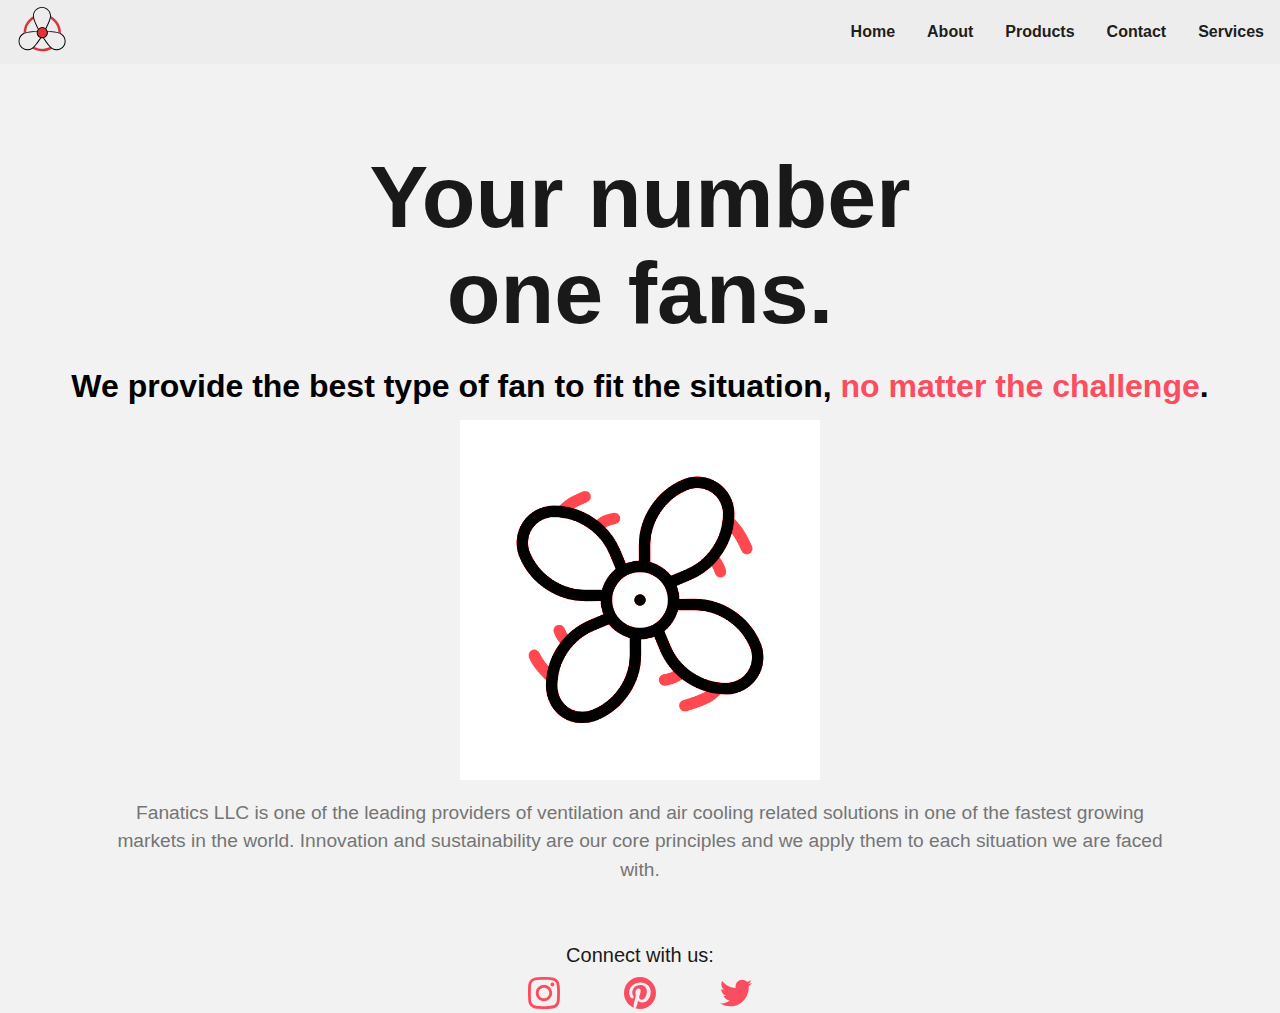
==== index.html @ de027734 "Primer commit" ====
<!DOCTYPE html>

<html>
  <head>
    <meta charset="UTF-8">
    <meta name="viewport" content="width=device-width, initial-scale=1.0">
    <link rel="stylesheet" href="styles/styles.css"/>
    <link rel="icon" type="image/x-icon" href="images/icons/fan-svgrepo-com(1).svg">
    <title>Fanatics</title>
  </head>
  <body>

    <script>
      //Esconde o muestra el menu en version movil cuando se clickea el icono
      function toggleMenu() {
        var x = document.getElementById("myLinks");
        if (x.style.display === "flex") {
          x.style.display = "none";
        } else {
          x.style.display = "flex";
          x.style.flexDirection = "column";
          x.style.justifyContent = "center";
        }
      }
    </script>
    
    <nav>
      <ul>
        <div class="icon">
          <a href="#"><img src="images/icons/fan-svgrepo-com.svg" alt="Icon of a fan"></a>
        </div>
        
        <div class="nav-right">
          <li><a href="index.html">Home</a></li>
          <li><a href="html/about.html">About</a></li>
          <li><a href="html/products.html">Products</a></li>
          <li><a href="html/contact.html">Contact</a></li>
          <li><a href="html/services.html">Services</a></li>
        </div>
      </ul>
    </nav>
    
    <!-- Menu para version movil -->
    <div class="nav">
      <a href="javascript:void(0);" class="burger" onclick="toggleMenu()">
        <img src="images/icons/burger-menu-svgrepo-com.svg" alt="Burger menu icon">
        <i class="fa fa-bars"></i>
      </a>
      <div class="nav-right" id="myLinks">
          <li><a href="index.html">Home</a></li>
          <li><a href="html/about.html">About</a></li>
          <li><a href="html/products.html">Products</a></li>
          <li><a href="html/contact.html">Contact</a></li>
          <li><a href="html/services.html">Services</a></li>
        </div>
    </div>
    
    <main>
      <h1>
        Your number <br>
        one fans.
      </h1>

      <h2>
        We provide the best type of fan to fit the situation, <span>no matter the challenge</span>.
      </h2>
    </main>
    
    <article id="index-article"> 
      <img src="images/icons/fan2.gif" alt="Gif de un ventilador girando" id="fan-gif">
      <p>
        Fanatics LLC is one of the leading providers of ventilation and air cooling related solutions in one of the
        fastest growing markets in the world. Innovation and sustainability are our core principles and we apply them
        to each situation we are faced with.
      </p>
    </article>
        
    <footer>
      Connect with us: 
      <ul>
        <li><a href="https://www.instagram.com/"><img src="images/icons/instagram-167-svgrepo-com.svg" alt="icono de Instagram" loading="lazy"></a></li>
        <li><a href="https://www.pinterest.com/"><img src="images/icons/pinterest-color-svgrepo-com.svg" alt="icono de Pinterest" loading="lazy"></a></li>
        <li><a href="https://twitter.com/home"><img src="images/icons/twitter-color-svgrepo-com.svg" alt="icono de Twitter" loading="lazy"></a></li>
      </ul>
    </footer>
  </body>
</html>
---- styles/styles.css ----
html,
body {
  overflow: 0;
  margin: 0;
  padding: 0;
  width: 100%;
  height: 100%;
  background: rgb(242, 242, 242);
  font-family: Inter, sans-serif;
}

main{
  text-align: center;
  display: flex;
  flex-direction: column;
  align-items: center;
}

.nav{
  display: none;
}

img{
  height: 60px;
}

iframe{
  margin-bottom: 25px;
}

.icon{
  display: flex;
  flex: 1;
}

.nav-right{
  display: flex;
  justify-content: flex-end;
  flex: 0 0 auto;
  align-items: center;
}

.nav-right > li > a{
  padding: 16px;
}

h1{
  font-weight: 900;
  color: rgb(25, 25, 25);
  text-align: center;
  font-size: 88px;
  margin-bottom: 0;
  line-height: 96px;
  padding-top: 90px !important;
}

h2{
  font-size: 32px;
  font-weight: 700;
  width: auto;
  margin-bottom: 15px;
}

span{
  color: #fa4d60;
}

.contact{
  display: flex;
  flex-direction: column;
  justify-content: center;
}

.contact > section{
  align-self: center;
  width: 425px;
}

.contact > section > button{
  width: 100%;
  text-align: center;
  margin: 5px;
  padding: 14px;
  justify-content: center;
}

#message{
  resize: vertical;
}

input, select, textarea{
  height: 56px;
  width: 425px;
  border-radius: 3px;
  border: 1px solid #DDDDDD;
  margin: 5px;
  box-sizing: border-box;
  border-color: rgb(221, 221, 221);
  font-size: 14px;
  padding: 14px;
}

textarea{
  height: 114px;
}

#locations{
  display: flex;
  flex-direction: column;
  align-items: center;
}

#products > img{
  height: 200px;
}

#products{
  display: flex;
  justify-content: center;
  align-items: center;
}

.active > img {
  height: 200px;
  text-align: center;
}

#previousImage{
  transform: rotate(90deg);
}

.carousel-item > a > img{
  height: 200px;
}

#nextImage{
  transform: rotate(270deg);
}

#carouselExampleControls{
  text-align: center;
  z-index: none;
}

#fan-gif{
  height: 360px;
}

#index-article{
  display: flex;
  flex-direction: column;
  align-items: center;
}

.subtitle{
  color: rgb(25, 25, 25);
  text-align: center;
  display: flex;
  flex-direction: column;
  align-items: center;
  font-size: 45px;
  padding-left: 50px;
  font-weight: normal;
  padding-right: 50px;
  margin: 15px;
}

p{
  color: #757575;
  font-size: 1.2rem;
  padding: 0 100px;
  text-align: center;
  line-height: 1.5em;
}

footer{
  color: rgb(25, 25, 25);
  text-align: center;
  font-size: 20px;
  margin-top: 40px;
  margin-bottom: 10px;
}

footer > ul > li > a > img{
  padding-inline: 20px;
  margin-top: 10px;
  height: 32px;
}

a{
  text-decoration: none;
  color: rgb(28, 30, 33);
  font-size: 16px;
  font-weight: 600;
  transition: 0.3s;
  padding-inline: 12px;
}

a:hover{
  text-decoration: underline;
  color: #e13238;
}

/* ------------ RESPONSIVENESS ------------ */

@media (max-width: 800px) {
  ul, li{
   flex-direction: column;
  }

  .nav{
    display: inline;
  }

  .nav > div > li {
    text-decoration: underline;
    text-decoration-color: #fa4d60;
    text-decoration-thickness: 2px;
  }

  footer > ul{
    flex-direction: row;
  }

  nav, .nav-right{
    display: none;
  }

  iframe{
    width: auto;
  }

  #products{
    flex-direction: column;
  }

  .contact > section{
    justify-content: center;
    display: flex;
    flex-direction: column;
  }

  input, select, textarea, button{
    width: auto;
  }

  .contact > section > button{
    width: auto;
  }

  .contact > section{
    width: auto;
  }

  .nav-right > li > a{
    padding-inline: 70px;
  }

  .burger{
    text-align: center;
    font-size: 45px;
    padding: 24px;
    margin-top: 35px;
  }
  
  p{
    font-size: 19.2px;
    text-align: left;
  }
  
  h1{
    font-size: 64px;
    padding-top: 0;
  }
  
  h2{
    font-size: 32px;
  }
  
}

/*NAV bar */

nav{
  background-color: #ededed;
  position: fixed;
  top: 0;
  z-index: 100;
  width: 100%;
}

ul {
  list-style-type: none;
  margin: 0;
  padding: 0;
  overflow: hidden;
  display: flex;
  justify-content: center;
}

li {
  display: flex;
  justify-content: center;
}

/*end of NAV bar */


/*Button start*/

.btn {
  box-sizing: border-box;
  appearance: none;
  background-color: transparent;
  border: 2px solid rgb(250, 77, 96);
  border-radius: 0.6em;
  color: rgb(25, 25, 25);
  cursor: pointer;
  display: flex;
  align-self: center;
  font-size: 1rem;
  font-weight: 400;
  line-height: 1;
  margin: 20px;
  padding: 1.2em 2.8em;
  text-decoration: none;
  text-align: center;
  text-transform: uppercase;
  font-family: "Montserrat", sans-serif;
  font-weight: 700;
}

.btn:hover,
.btn:focus {
  outline: 0;
  text-decoration: underline;
}

/*Button end*/
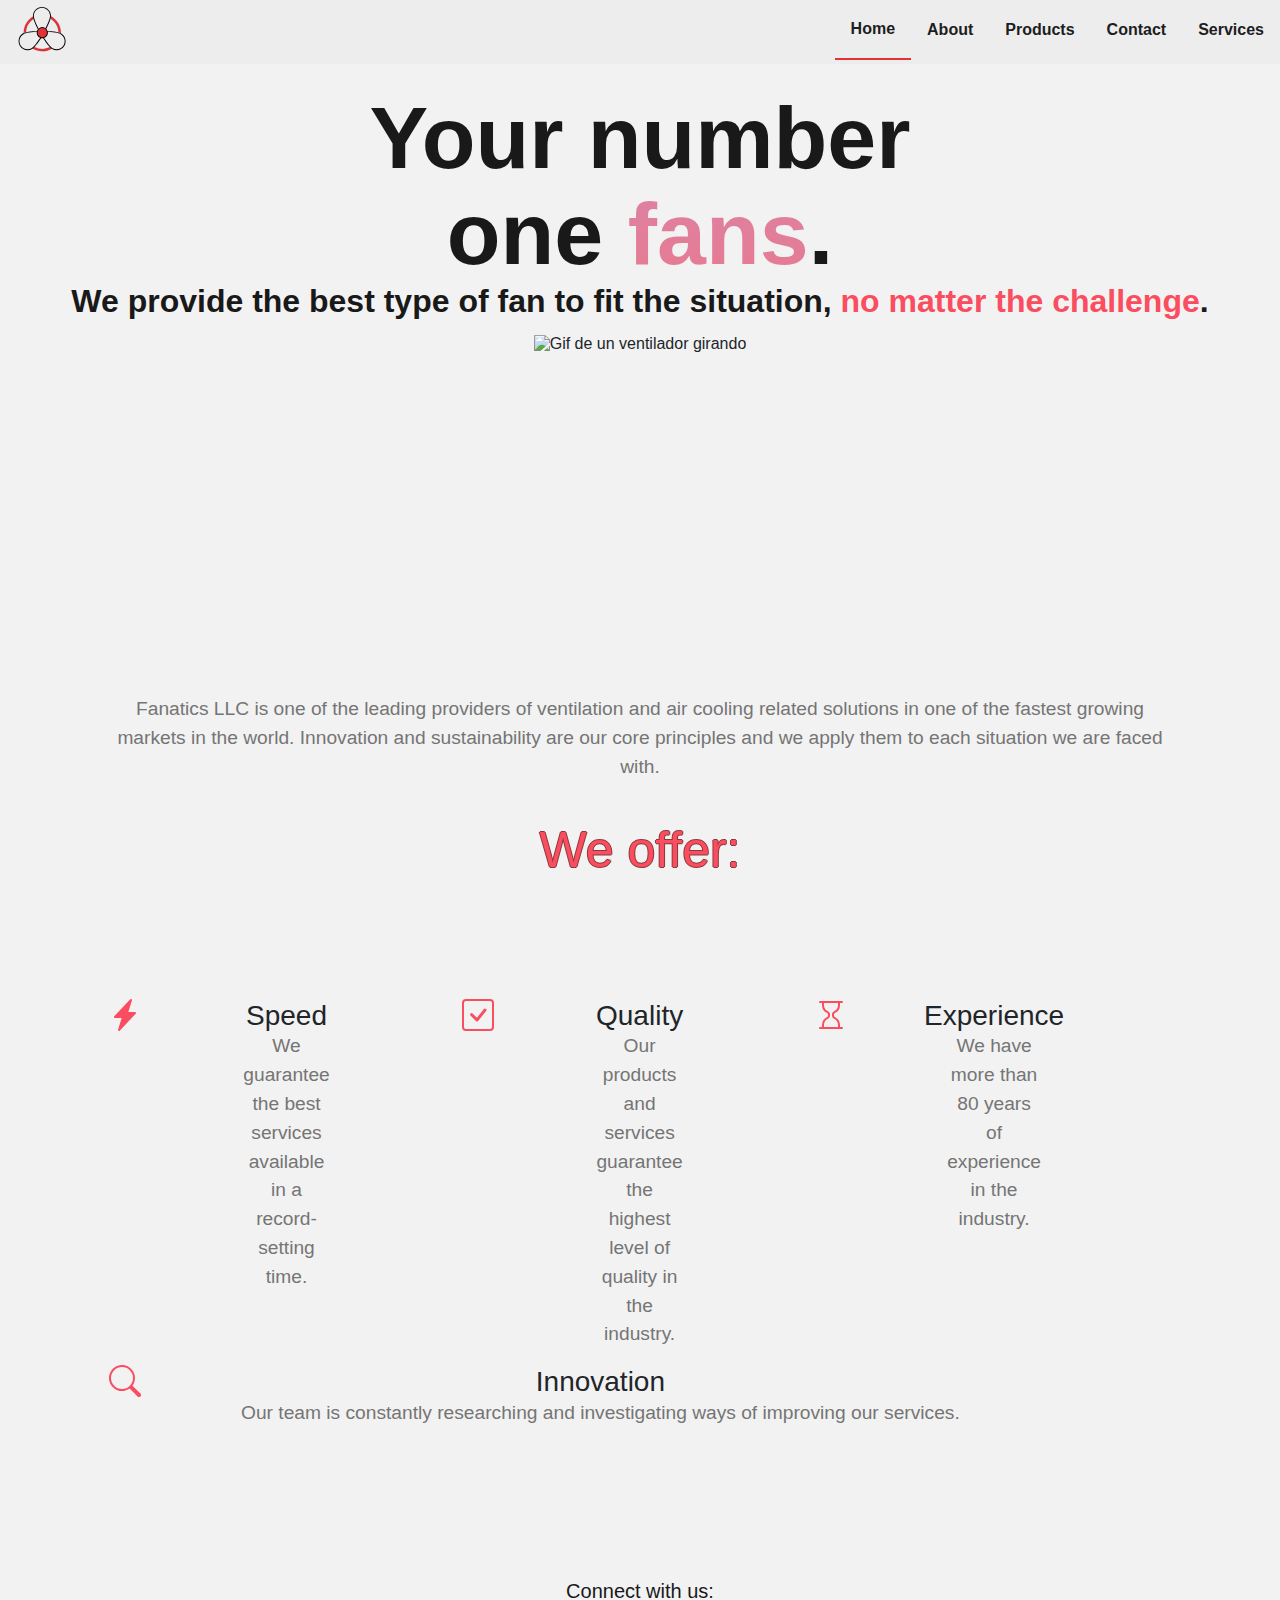
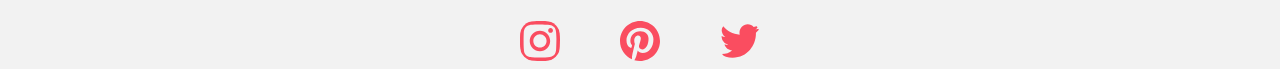
==== commit 8fe2b5a0: "Agrega comentarios y Bootstrap grid en index" ====
--- a/index.html
+++ b/index.html
@@ -4,13 +4,21 @@
   <head>
     <meta charset="UTF-8">
     <meta name="viewport" content="width=device-width, initial-scale=1.0">
+    <!-- Bootstrap -->
+    <link rel="stylesheet" href="https://cdn.jsdelivr.net/npm/bootstrap@4.0.0/dist/css/bootstrap.min.css" integrity="sha384-Gn5384xqQ1aoWXA+058RXPxPg6fy4IWvTNh0E263XmFcJlSAwiGgFAW/dAiS6JXm" crossorigin="anonymous">
     <link rel="stylesheet" href="styles/styles.css"/>
     <link rel="icon" type="image/x-icon" href="images/icons/fan-svgrepo-com(1).svg">
     <title>Fanatics</title>
   </head>
-  <body>
+  <body onload="colorNavBar()">
 
     <script>
+      //Agrega un border bottom al item de la nav bar en la que se esta
+      function colorNavBar(){
+        let y = document.getElementById("list-item-index");
+        y.style.borderBottom = "2px solid #e13238"
+      }
+
       //Esconde o muestra el menu en version movil cuando se clickea el icono
       function toggleMenu() {
         var x = document.getElementById("myLinks");
@@ -23,65 +31,128 @@
         }
       }
     </script>
-    
-    <nav>
-      <ul>
-        <div class="icon">
-          <a href="#"><img src="images/icons/fan-svgrepo-com.svg" alt="Icon of a fan"></a>
-        </div>
-        
-        <div class="nav-right">
+
+    <!-- Menu para version movil -->
+    <div class="mobileMenu">
+      <a href="javascript:void(0);" class="burger" onclick="toggleMenu()">
+        <img src="images/icons/burger-menu-svgrepo-com.svg" alt="Burger menu icon">
+        <i class="fa fa-bars"></i>
+      </a>
+      <div class="mobileMenuNav" id="myLinks">
           <li><a href="index.html">Home</a></li>
           <li><a href="html/about.html">About</a></li>
           <li><a href="html/products.html">Products</a></li>
           <li><a href="html/contact.html">Contact</a></li>
           <li><a href="html/services.html">Services</a></li>
-        </div>
+      </div>
+    </div>
+    <!-- Fin menu para version movil -->
+
+    <!-- Nav bar -->
+    <nav>
+      <ul>
+        <a href="#" id="icon"><img src="images/icons/fan-svgrepo-com.svg" alt="Icon of a fan"></a>
+        <li id="list-item-index"><a href="index.html">Home</a></li>
+        <li><a href="html/about.html">About</a></li>
+        <li><a href="html/products.html">Products</a></li>
+        <li><a href="html/contact.html">Contact</a></li>
+        <li><a href="html/services.html">Services</a></li>
+
       </ul>
     </nav>
-    
-    <!-- Menu para version movil -->
-    <div class="nav">
-      <a href="javascript:void(0);" class="burger" onclick="toggleMenu()">
-        <img src="images/icons/burger-menu-svgrepo-com.svg" alt="Burger menu icon">
-        <i class="fa fa-bars"></i>
-      </a>
-      <div class="nav-right" id="myLinks">
-          <li><a href="index.html">Home</a></li>
-          <li><a href="html/about.html">About</a></li>
-          <li><a href="html/products.html">Products</a></li>
-          <li><a href="html/contact.html">Contact</a></li>
-          <li><a href="html/services.html">Services</a></li>
-        </div>
-    </div>
-    
+    <!-- Fin nav bar -->
+
+    <!-- Boton para volver arriba en movil -->
+    <button class="backToTop"><a href="#"><img src="images/icons/down-chevron-svgrepo-com.svg" alt="Icon of an arrow pointing up"></a></button>
+
+    <!-- Seccion principal -->
     <main>
       <h1>
         Your number <br>
-        one fans.
+        one <span id="fans-animation">fans</span>.
       </h1>
 
       <h2>
         We provide the best type of fan to fit the situation, <span>no matter the challenge</span>.
       </h2>
     </main>
-    
+    <!-- Fin seccion principal -->
+
+    <!-- Texto descriptivo -->
     <article id="index-article"> 
-      <img src="images/icons/fan2.gif" alt="Gif de un ventilador girando" id="fan-gif">
+      <img src="images/icons/fan-gif.gif" alt="Gif de un ventilador girando" id="fan-gif">
       <p>
         Fanatics LLC is one of the leading providers of ventilation and air cooling related solutions in one of the
         fastest growing markets in the world. Innovation and sustainability are our core principles and we apply them
         to each situation we are faced with.
       </p>
     </article>
-        
+    <!-- Fin texto descriptivo -->
+
+    <!-- Bootstrap grid con cualidades de la empresa -->
+    <p class="subtitle">
+      We offer:
+    </p>
+    <div class="container text-center px-4 py-5">
+      <div class="row col row-cols-1 row-cols-sm-2 row-cols-md-3 row-cols-lg-4 g-4 py-5">
+        <div class="col d-flex align-items-start">
+          <symbol id="bootstrap">
+            <svg xmlns="http://www.w3.org/2000/svg" width="32" height="32" fill="#fa4d60" class="bi bi-lightning-charge-fill" viewBox="0 0 16 16">
+              <path d="M11.251.068a.5.5 0 0 1 .227.58L9.677 6.5H13a.5.5 0 0 1 .364.843l-8 8.5a.5.5 0 0 1-.842-.49L6.323 9.5H3a.5.5 0 0 1-.364-.843l8-8.5a.5.5 0 0 1 .615-.09z"/>
+            </svg>
+          </symbol>
+          <div class="texto-grid">
+            <h3 class="fw-bold mb-0 fs-4 text-body-emphasis">Speed</h3>
+            <p>We guarantee the best services available in a record-setting time.</p>
+          </div>
+        </div>
+        <div class="col d-flex align-items-start">
+          <symbol id="bootstrap">
+            <svg xmlns="http://www.w3.org/2000/svg" width="32" height="32" fill="#fa4d60" class="bi bi-check-circle" viewBox="0 0 16 16">
+              <path d="M14 1a1 1 0 0 1 1 1v12a1 1 0 0 1-1 1H2a1 1 0 0 1-1-1V2a1 1 0 0 1 1-1h12zM2 0a2 2 0 0 0-2 2v12a2 2 0 0 0 2 2h12a2 2 0 0 0 2-2V2a2 2 0 0 0-2-2H2z"/>
+              <path d="M10.97 4.97a.75.75 0 0 1 1.071 1.05l-3.992 4.99a.75.75 0 0 1-1.08.02L4.324 8.384a.75.75 0 1 1 1.06-1.06l2.094 2.093 3.473-4.425a.235.235 0 0 1 .02-.022z"/>            
+            </svg>
+          </symbol>
+          <div class="texto-grid">
+            <h3 class="fw-bold mb-0 fs-4 text-body-emphasis">Quality</h3>
+            <p>Our products and services guarantee the highest level of quality in the industry.</p>
+          </div>
+        </div>
+        <div class="col d-flex align-items-start">
+          <symbol id="bootstrap">
+            <svg xmlns="http://www.w3.org/2000/svg" width="32" height="32" fill="#fa4d60" class="bi bi-check-circle" viewBox="0 0 16 16">
+              <path d="M2 1.5a.5.5 0 0 1 .5-.5h11a.5.5 0 0 1 0 1h-1v1a4.5 4.5 0 0 1-2.557 4.06c-.29.139-.443.377-.443.59v.7c0 .213.154.451.443.59A4.5 4.5 0 0 1 12.5 13v1h1a.5.5 0 0 1 0 1h-11a.5.5 0 1 1 0-1h1v-1a4.5 4.5 0 0 1 2.557-4.06c.29-.139.443-.377.443-.59v-.7c0-.213-.154-.451-.443-.59A4.5 4.5 0 0 1 3.5 3V2h-1a.5.5 0 0 1-.5-.5zm2.5.5v1a3.5 3.5 0 0 0 1.989 3.158c.533.256 1.011.791 1.011 1.491v.702c0 .7-.478 1.235-1.011 1.491A3.5 3.5 0 0 0 4.5 13v1h7v-1a3.5 3.5 0 0 0-1.989-3.158C8.978 9.586 8.5 9.052 8.5 8.351v-.702c0-.7.478-1.235 1.011-1.491A3.5 3.5 0 0 0 11.5 3V2h-7z"/>            
+            </svg>
+          </symbol>
+          <div class="texto-grid">
+            <h3 class="fw-bold mb-0 fs-4 text-body-emphasis">Experience</h3>
+            <p>We have more than 80 years of experience in the industry.</p>
+          </div>
+        </div>
+        <div class="col d-flex align-items-start">
+          <symbol id="bootstrap">
+            <svg xmlns="http://www.w3.org/2000/svg" width="32" height="32" fill="#fa4d60" class="bi bi-check-circle" viewBox="0 0 16 16">
+              <path d="M11.742 10.344a6.5 6.5 0 1 0-1.397 1.398h-.001c.03.04.062.078.098.115l3.85 3.85a1 1 0 0 0 1.415-1.414l-3.85-3.85a1.007 1.007 0 0 0-.115-.1zM12 6.5a5.5 5.5 0 1 1-11 0 5.5 5.5 0 0 1 11 0z"/>            
+            </svg>
+          </symbol>
+          <div class="texto-grid">
+            <h3 class="fw-bold mb-0 fs-4 text-body-emphasis">Innovation</h3>
+            <p>Our team is constantly researching and investigating ways of improving our services.</p>
+          </div>
+        </div>
+      </div>
+    </div>
+    <!-- Fin Bootstrap grid con cualidades de la empresa -->
+    
+    <!-- Footer -->
     <footer>
       Connect with us: 
       <ul>
-        <li><a href="https://www.instagram.com/"><img src="images/icons/instagram-167-svgrepo-com.svg" alt="icono de Instagram" loading="lazy"></a></li>
-        <li><a href="https://www.pinterest.com/"><img src="images/icons/pinterest-color-svgrepo-com.svg" alt="icono de Pinterest" loading="lazy"></a></li>
-        <li><a href="https://twitter.com/home"><img src="images/icons/twitter-color-svgrepo-com.svg" alt="icono de Twitter" loading="lazy"></a></li>
+        <li><a href="https://www.instagram.com/" target="_blank"><img src="images/icons/instagram-167-svgrepo-com.svg" alt="icono de Instagram" loading="lazy"></a></li>
+        <li><a href="https://www.pinterest.com/" target="_blank"><img src="images/icons/pinterest-color-svgrepo-com.svg" alt="icono de Pinterest" loading="lazy"></a></li>
+        <li><a href="https://twitter.com/home" target="_blank"><img src="images/icons/twitter-color-svgrepo-com.svg" alt="icono de Twitter" loading="lazy"></a></li>
       </ul>
     </footer>
+    <!-- Fin footer -->
   </body>
 </html>
--- a/styles/styles.css
+++ b/styles/styles.css
@@ -1,82 +1,113 @@
-html,
-body {
-  overflow: 0;
-  margin: 0;
-  padding: 0;
-  width: 100%;
-  height: 100%;
-  background: rgb(242, 242, 242);
-  font-family: Inter, sans-serif;
-}
-
-main{
-  text-align: center;
-  display: flex;
+#locations, .subtitle, #index-article, .contact {
+  display: flex;
+  justify-content: center;
   flex-direction: column;
   align-items: center;
-}
-
-.nav{
-  display: none;
-}
-
-img{
-  height: 60px;
-}
-
-iframe{
-  margin-bottom: 25px;
-}
-
-.icon{
-  display: flex;
-  flex: 1;
-}
-
-.nav-right{
-  display: flex;
-  justify-content: flex-end;
-  flex: 0 0 auto;
-  align-items: center;
-}
-
-.nav-right > li > a{
-  padding: 16px;
-}
-
-h1{
-  font-weight: 900;
-  color: rgb(25, 25, 25);
-  text-align: center;
-  font-size: 88px;
-  margin-bottom: 0;
-  line-height: 96px;
-  padding-top: 90px !important;
-}
-
-h2{
-  font-size: 32px;
-  font-weight: 700;
-  width: auto;
-  margin-bottom: 15px;
-}
-
-span{
-  color: #fa4d60;
-}
-
-.contact{
-  display: flex;
+  text-align: center;
+}
+
+@media (max-width: 800px) {
+  .contact section button, .contact section, iframe, input, textarea, select, button {
+    width: auto !important;
+  }
+}
+@media (max-width: 800px) {
+  nav {
+    display: none;
+  }
+  ul, li, #products {
+    flex-direction: column !important;
+  }
+  .burger {
+    text-align: center;
+    font-size: 45px;
+    padding: 24px;
+    margin-top: 35px;
+  }
+  .mobileMenu {
+    display: inline !important;
+  }
+  .mobileMenuNav {
+    display: none;
+    align-items: center;
+  }
+  .mobileMenuNav li {
+    text-decoration: underline;
+    text-decoration-color: #fa4d60;
+    text-decoration-thickness: 2px;
+  }
+  .mobileMenuNav li a {
+    padding: 16px;
+  }
+  .backToTop {
+    display: flex !important;
+    border-radius: 50% !important;
+    font-size: 15px;
+    padding: 11px !important;
+    position: fixed;
+    left: 2%;
+    bottom: 7vh;
+    opacity: 0.7;
+    border: 2px solid #fa4d60;
+    height: 65px;
+  }
+  .backToTop a {
+    padding: 0;
+  }
+  .backToTop a img {
+    height: 37px;
+    transform: rotate(180deg);
+  }
+  footer {
+    margin-bottom: 25px;
+  }
+  footer ul {
+    flex-direction: row !important;
+  }
+  footer ul li a img {
+    height: 39px !important;
+    margin-inline: 0 !important;
+  }
+  .contact section {
+    justify-content: center;
+    display: flex;
+    flex-direction: column !important;
+  }
+  .subtitle {
+    text-align: center !important;
+  }
+  p {
+    font-size: 19.2px;
+    text-align: left !important;
+  }
+  h1, #productsTitle {
+    font-size: 64px !important;
+    padding-top: 0 !important;
+    margin-top: 0 !important;
+    line-height: 70px;
+  }
+  h2 {
+    font-size: 32px;
+  }
+}
+#locations, .subtitle, #index-article, .contact {
+  display: flex;
+  justify-content: center;
   flex-direction: column;
-  justify-content: center;
-}
-
-.contact > section{
+  align-items: center;
+  text-align: center;
+}
+
+@media (max-width: 800px) {
+  iframe, input, textarea, select, button, .contact section, .contact section button {
+    width: auto !important;
+  }
+}
+.contact section {
   align-self: center;
   width: 425px;
 }
-
-.contact > section > button{
+.contact section button {
   width: 100%;
   text-align: center;
   margin: 5px;
@@ -84,11 +115,11 @@
   justify-content: center;
 }
 
-#message{
+#message {
   resize: vertical;
 }
 
-input, select, textarea{
+input, textarea, select {
   height: 56px;
   width: 425px;
   border-radius: 3px;
@@ -100,221 +131,17 @@
   padding: 14px;
 }
 
-textarea{
+textarea {
   height: 114px;
 }
-
-#locations{
-  display: flex;
-  flex-direction: column;
-  align-items: center;
-}
-
-#products > img{
-  height: 200px;
-}
-
-#products{
-  display: flex;
-  justify-content: center;
-  align-items: center;
-}
-
-.active > img {
-  height: 200px;
-  text-align: center;
-}
-
-#previousImage{
-  transform: rotate(90deg);
-}
-
-.carousel-item > a > img{
-  height: 200px;
-}
-
-#nextImage{
-  transform: rotate(270deg);
-}
-
-#carouselExampleControls{
-  text-align: center;
-  z-index: none;
-}
-
-#fan-gif{
-  height: 360px;
-}
-
-#index-article{
-  display: flex;
-  flex-direction: column;
-  align-items: center;
-}
-
-.subtitle{
-  color: rgb(25, 25, 25);
-  text-align: center;
-  display: flex;
-  flex-direction: column;
-  align-items: center;
-  font-size: 45px;
-  padding-left: 50px;
-  font-weight: normal;
-  padding-right: 50px;
-  margin: 15px;
-}
-
-p{
-  color: #757575;
-  font-size: 1.2rem;
-  padding: 0 100px;
-  text-align: center;
-  line-height: 1.5em;
-}
-
-footer{
-  color: rgb(25, 25, 25);
-  text-align: center;
-  font-size: 20px;
-  margin-top: 40px;
-  margin-bottom: 10px;
-}
-
-footer > ul > li > a > img{
-  padding-inline: 20px;
-  margin-top: 10px;
-  height: 32px;
-}
-
-a{
-  text-decoration: none;
-  color: rgb(28, 30, 33);
-  font-size: 16px;
-  font-weight: 600;
-  transition: 0.3s;
-  padding-inline: 12px;
-}
-
-a:hover{
-  text-decoration: underline;
-  color: #e13238;
-}
-
-/* ------------ RESPONSIVENESS ------------ */
-
-@media (max-width: 800px) {
-  ul, li{
-   flex-direction: column;
-  }
-
-  .nav{
-    display: inline;
-  }
-
-  .nav > div > li {
-    text-decoration: underline;
-    text-decoration-color: #fa4d60;
-    text-decoration-thickness: 2px;
-  }
-
-  footer > ul{
-    flex-direction: row;
-  }
-
-  nav, .nav-right{
-    display: none;
-  }
-
-  iframe{
-    width: auto;
-  }
-
-  #products{
-    flex-direction: column;
-  }
-
-  .contact > section{
-    justify-content: center;
-    display: flex;
-    flex-direction: column;
-  }
-
-  input, select, textarea, button{
-    width: auto;
-  }
-
-  .contact > section > button{
-    width: auto;
-  }
-
-  .contact > section{
-    width: auto;
-  }
-
-  .nav-right > li > a{
-    padding-inline: 70px;
-  }
-
-  .burger{
-    text-align: center;
-    font-size: 45px;
-    padding: 24px;
-    margin-top: 35px;
-  }
-  
-  p{
-    font-size: 19.2px;
-    text-align: left;
-  }
-  
-  h1{
-    font-size: 64px;
-    padding-top: 0;
-  }
-  
-  h2{
-    font-size: 32px;
-  }
-  
-}
-
-/*NAV bar */
-
-nav{
-  background-color: #ededed;
-  position: fixed;
-  top: 0;
-  z-index: 100;
-  width: 100%;
-}
-
-ul {
-  list-style-type: none;
-  margin: 0;
-  padding: 0;
-  overflow: hidden;
-  display: flex;
-  justify-content: center;
-}
-
-li {
-  display: flex;
-  justify-content: center;
-}
-
-/*end of NAV bar */
-
-
-/*Button start*/
 
 .btn {
   box-sizing: border-box;
   appearance: none;
   background-color: transparent;
-  border: 2px solid rgb(250, 77, 96);
+  border: 2px solid #fa4d60;
   border-radius: 0.6em;
-  color: rgb(25, 25, 25);
+  color: #191919;
   cursor: pointer;
   display: flex;
   align-self: center;
@@ -329,12 +156,505 @@
   font-family: "Montserrat", sans-serif;
   font-weight: 700;
 }
-
-.btn:hover,
-.btn:focus {
+.btn:hover, .btn :focus {
   outline: 0;
   text-decoration: underline;
 }
 
-/*Button end*/
-
+#productsTitle {
+  margin-top: 50px;
+}
+
+#products {
+  flex-direction: row;
+  display: flex;
+  align-items: center;
+  justify-content: center;
+}
+#products img {
+  height: 200px;
+}
+
+#previousImage {
+  transform: rotate(90deg);
+}
+
+#nextImage {
+  transform: rotate(270deg);
+}
+
+.carousel-item a img {
+  height: 200px;
+}
+
+#carouselExampleControls {
+  text-align: center;
+}
+
+#locations, .subtitle, #index-article, .contact {
+  display: flex;
+  justify-content: center;
+  flex-direction: column;
+  align-items: center;
+  text-align: center;
+}
+
+@media (max-width: 800px) {
+  iframe, input, select, textarea, button, .contact section, .contact section button {
+    width: auto !important;
+  }
+}
+@media (max-width: 800px) {
+  nav {
+    display: none;
+  }
+  ul, li, #products {
+    flex-direction: column !important;
+  }
+  .burger {
+    text-align: center;
+    font-size: 45px;
+    padding: 24px;
+    margin-top: 35px;
+  }
+  .mobileMenu {
+    display: inline !important;
+  }
+  .mobileMenuNav {
+    display: none;
+    align-items: center;
+  }
+  .mobileMenuNav li {
+    text-decoration: underline;
+    text-decoration-color: #fa4d60;
+    text-decoration-thickness: 2px;
+  }
+  .mobileMenuNav li a {
+    padding: 16px;
+  }
+  .backToTop {
+    display: flex !important;
+    border-radius: 50% !important;
+    font-size: 15px;
+    padding: 11px !important;
+    position: fixed;
+    left: 2%;
+    bottom: 7vh;
+    opacity: 0.7;
+    border: 2px solid #fa4d60;
+    height: 65px;
+  }
+  .backToTop a {
+    padding: 0;
+  }
+  .backToTop a img {
+    height: 37px;
+    transform: rotate(180deg);
+  }
+  footer {
+    margin-bottom: 25px;
+  }
+  footer ul {
+    flex-direction: row !important;
+  }
+  footer ul li a img {
+    height: 39px !important;
+    margin-inline: 0 !important;
+  }
+  .contact section {
+    justify-content: center;
+    display: flex;
+    flex-direction: column !important;
+  }
+  .subtitle {
+    text-align: center !important;
+  }
+  p {
+    font-size: 19.2px;
+    text-align: left !important;
+  }
+  h1, #productsTitle {
+    font-size: 64px !important;
+    padding-top: 0 !important;
+    margin-top: 0 !important;
+    line-height: 70px;
+  }
+  h2 {
+    font-size: 32px;
+  }
+}
+/* Nav bar */
+nav {
+  background-color: #ededed;
+  position: fixed;
+  top: 0;
+  z-index: 100;
+  width: 100%;
+  height: 63.5px;
+}
+
+ul {
+  list-style-type: none;
+  margin: 0;
+  padding: 0;
+  overflow: hidden;
+  display: flex;
+  justify-content: center;
+}
+
+li {
+  display: flex;
+  justify-content: center;
+}
+
+#icon {
+  display: flex;
+  flex: 1;
+}
+
+.mobileMenuNav ul li, nav ul li {
+  display: flex;
+  justify-content: flex-end;
+  flex: 0 0 auto;
+  align-items: center;
+}
+.mobileMenuNav ul li:hover, nav ul li:hover {
+  border-bottom: 2px #e13238 solid;
+}
+.mobileMenuNav ul li a, nav ul li a {
+  text-decoration: none !important;
+  padding: 16px;
+}
+.mobileMenuNav ul a img:hover, nav ul a img:hover {
+  transform: rotate(-360deg);
+  transition: 0.9s;
+}
+
+/* ------------------------------ */
+iframe {
+  margin-bottom: 25px;
+}
+
+#locations, .subtitle, #index-article, .contact {
+  display: flex;
+  justify-content: center;
+  flex-direction: column;
+  align-items: center;
+  text-align: center;
+}
+
+@media (max-width: 800px) {
+  iframe, input, select, textarea, button, .contact section, .contact section button {
+    width: auto !important;
+  }
+}
+@media (max-width: 800px) {
+  nav {
+    display: none;
+  }
+  ul, li, #products {
+    flex-direction: column !important;
+  }
+  .burger {
+    text-align: center;
+    font-size: 45px;
+    padding: 24px;
+    margin-top: 35px;
+  }
+  .mobileMenu {
+    display: inline !important;
+  }
+  .mobileMenuNav {
+    display: none;
+    align-items: center;
+  }
+  .mobileMenuNav li {
+    text-decoration: underline;
+    text-decoration-color: #fa4d60;
+    text-decoration-thickness: 2px;
+  }
+  .mobileMenuNav li a {
+    padding: 16px;
+  }
+  .backToTop {
+    display: flex !important;
+    border-radius: 50% !important;
+    font-size: 15px;
+    padding: 11px !important;
+    position: fixed;
+    left: 2%;
+    bottom: 7vh;
+    opacity: 0.7;
+    border: 2px solid #fa4d60;
+    height: 65px;
+  }
+  .backToTop a {
+    padding: 0;
+  }
+  .backToTop a img {
+    height: 37px;
+    transform: rotate(180deg);
+  }
+  footer {
+    margin-bottom: 25px;
+  }
+  footer ul {
+    flex-direction: row !important;
+  }
+  footer ul li a img {
+    height: 39px !important;
+    margin-inline: 0 !important;
+  }
+  .contact section {
+    justify-content: center;
+    display: flex;
+    flex-direction: column !important;
+  }
+  .subtitle {
+    text-align: center !important;
+  }
+  p {
+    font-size: 19.2px;
+    text-align: left !important;
+  }
+  h1, #productsTitle {
+    font-size: 64px !important;
+    padding-top: 0 !important;
+    margin-top: 0 !important;
+    line-height: 70px;
+  }
+  h2 {
+    font-size: 32px;
+  }
+}
+#locations, .subtitle, #index-article, .contact {
+  display: flex;
+  justify-content: center;
+  flex-direction: column;
+  align-items: center;
+  text-align: center;
+}
+
+@media (max-width: 800px) {
+  iframe, input, select, textarea, button, .contact section, .contact section button {
+    width: auto !important;
+  }
+}
+#fans-animation {
+  animation: animateBg 4s linear infinite;
+  background: linear-gradient(0deg, #dd81a3, #ee7582, #fa4d60, #d72d33, #fa4d60, #ee7582, #dd81a3);
+  background-size: 100% 1100%;
+  -webkit-background-clip: text;
+  -webkit-text-fill-color: transparent;
+}
+
+@keyframes animateBg {
+  0% {
+    background-position: 0 0;
+  }
+  100% {
+    background-position: 0% 100%;
+  }
+}
+#fan-gif {
+  height: 360px;
+}
+
+html,
+body {
+  margin: 0;
+  padding: 0;
+  width: 100%;
+  height: 100%;
+  background-color: #f2f2f2;
+  line-height: normal;
+  font-family: Inter, sans-serif;
+}
+
+h1 {
+  font-weight: 900;
+  color: #191919;
+  text-align: center;
+  font-size: 88px;
+  margin-bottom: 0;
+  line-height: 96px;
+  padding-top: 90px;
+}
+
+h2 {
+  font-size: 32px;
+  font-weight: 700;
+  color: #191919;
+  width: auto;
+  margin-bottom: 15px;
+  text-align: center;
+}
+
+img {
+  height: 60px;
+}
+
+span, .subtitle {
+  color: #fa4d60;
+}
+
+p {
+  color: #757575;
+  font-size: 1.2rem;
+  padding: 0 100px;
+  text-align: center;
+  line-height: 1.5em;
+}
+
+a {
+  text-decoration: none;
+  color: rgb(28, 30, 33);
+  font-size: 16px;
+  font-weight: 600;
+  transition: 0.3s;
+  padding-inline: 12px;
+}
+a:hover {
+  color: #e13238;
+}
+
+.mobileMenu, .backToTop {
+  display: none;
+}
+
+#locations, .subtitle, .contact, #index-article {
+  display: flex;
+  justify-content: center;
+  flex-direction: column;
+  align-items: center;
+  text-align: center;
+}
+
+@media (max-width: 800px) {
+  iframe, input, select, textarea, button, .contact section, .contact section button {
+    width: auto !important;
+  }
+}
+@media (max-width: 800px) {
+  nav {
+    display: none;
+  }
+  ul, li, #products {
+    flex-direction: column !important;
+  }
+  .burger {
+    text-align: center;
+    font-size: 45px;
+    padding: 24px;
+    margin-top: 35px;
+  }
+  .mobileMenu {
+    display: inline !important;
+  }
+  .mobileMenuNav {
+    display: none;
+    align-items: center;
+  }
+  .mobileMenuNav li {
+    text-decoration: underline;
+    text-decoration-color: #fa4d60;
+    text-decoration-thickness: 2px;
+  }
+  .mobileMenuNav li a {
+    padding: 16px;
+  }
+  .backToTop {
+    display: flex !important;
+    border-radius: 50% !important;
+    font-size: 15px;
+    padding: 11px !important;
+    position: fixed;
+    left: 2%;
+    bottom: 7vh;
+    opacity: 0.7;
+    border: 2px solid #fa4d60;
+    height: 65px;
+  }
+  .backToTop a {
+    padding: 0;
+  }
+  .backToTop a img {
+    height: 37px;
+    transform: rotate(180deg);
+  }
+  footer {
+    margin-bottom: 25px;
+  }
+  footer ul {
+    flex-direction: row !important;
+  }
+  footer ul li a img {
+    height: 39px !important;
+    margin-inline: 0 !important;
+  }
+  .contact section {
+    justify-content: center;
+    display: flex;
+    flex-direction: column !important;
+  }
+  .subtitle {
+    text-align: center !important;
+  }
+  p {
+    font-size: 19.2px;
+    text-align: left !important;
+  }
+  h1, #productsTitle {
+    font-size: 64px !important;
+    padding-top: 0 !important;
+    margin-top: 0 !important;
+    line-height: 70px;
+  }
+  h2 {
+    font-size: 32px;
+  }
+}
+footer {
+  color: #191919;
+  text-align: center;
+  font-size: 20px;
+  margin-top: 40px;
+  margin-bottom: 10px;
+}
+footer ul li a img {
+  padding: 8px;
+  margin-top: 10px;
+  height: 40px !important;
+  border-radius: 40%;
+  margin-inline: 10px;
+  box-sizing: unset;
+}
+footer ul li a img:hover {
+  background-color: rgb(211, 211, 211);
+  transform: scale(1.15);
+  transition: 0.3s;
+}
+
+#locations, .subtitle, .contact, #index-article {
+  display: flex;
+  justify-content: center;
+  flex-direction: column;
+  align-items: center;
+  text-align: center;
+}
+
+@media (max-width: 800px) {
+  iframe, input, select, textarea, button, .contact section, .contact section button {
+    width: auto !important;
+  }
+}
+.subtitle {
+  font-size: 50px;
+  padding-left: 50px;
+  padding-right: 50px;
+  font-weight: normal;
+  margin: 15px;
+  text-shadow: -1px 0 #883b3b, 0 1px #883b3b, 1px 0 #883b3b, 0 -1px #883b3b;
+}
+
+/*# sourceMappingURL=styles.css.map */
